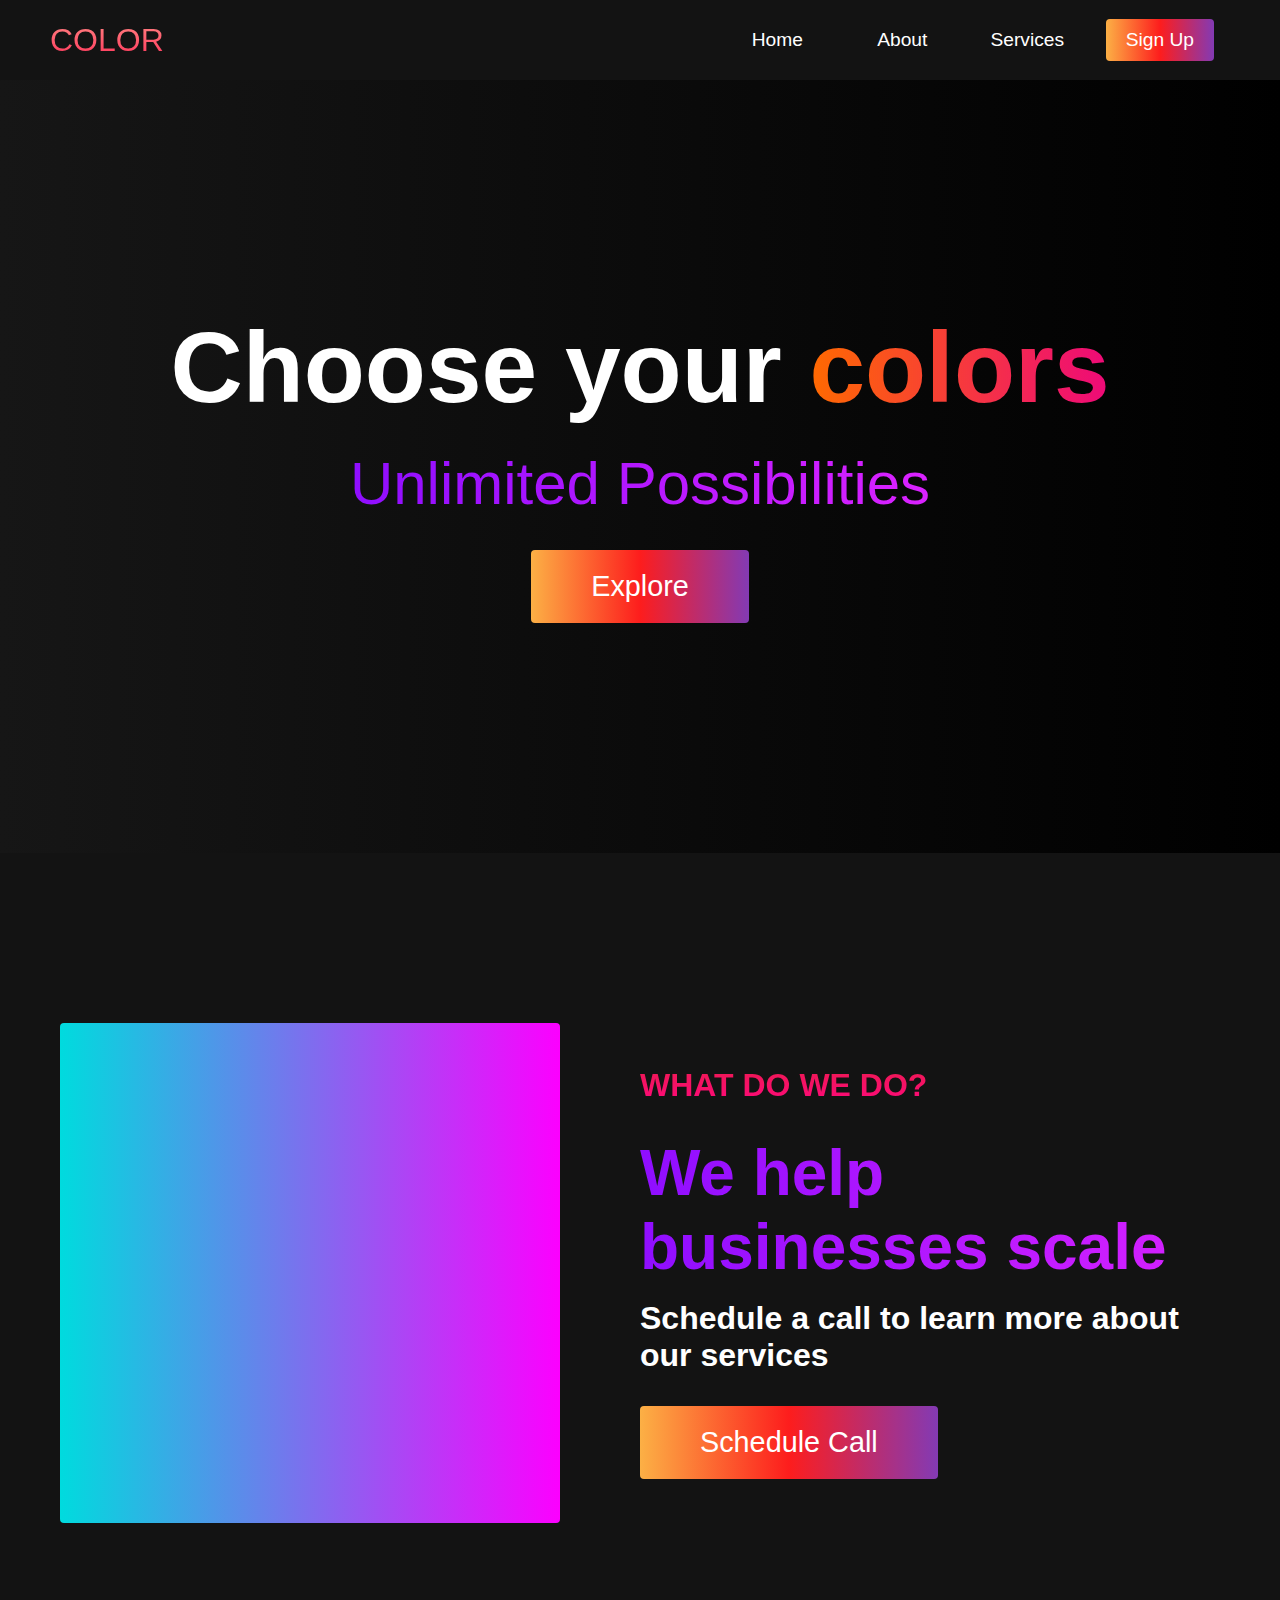
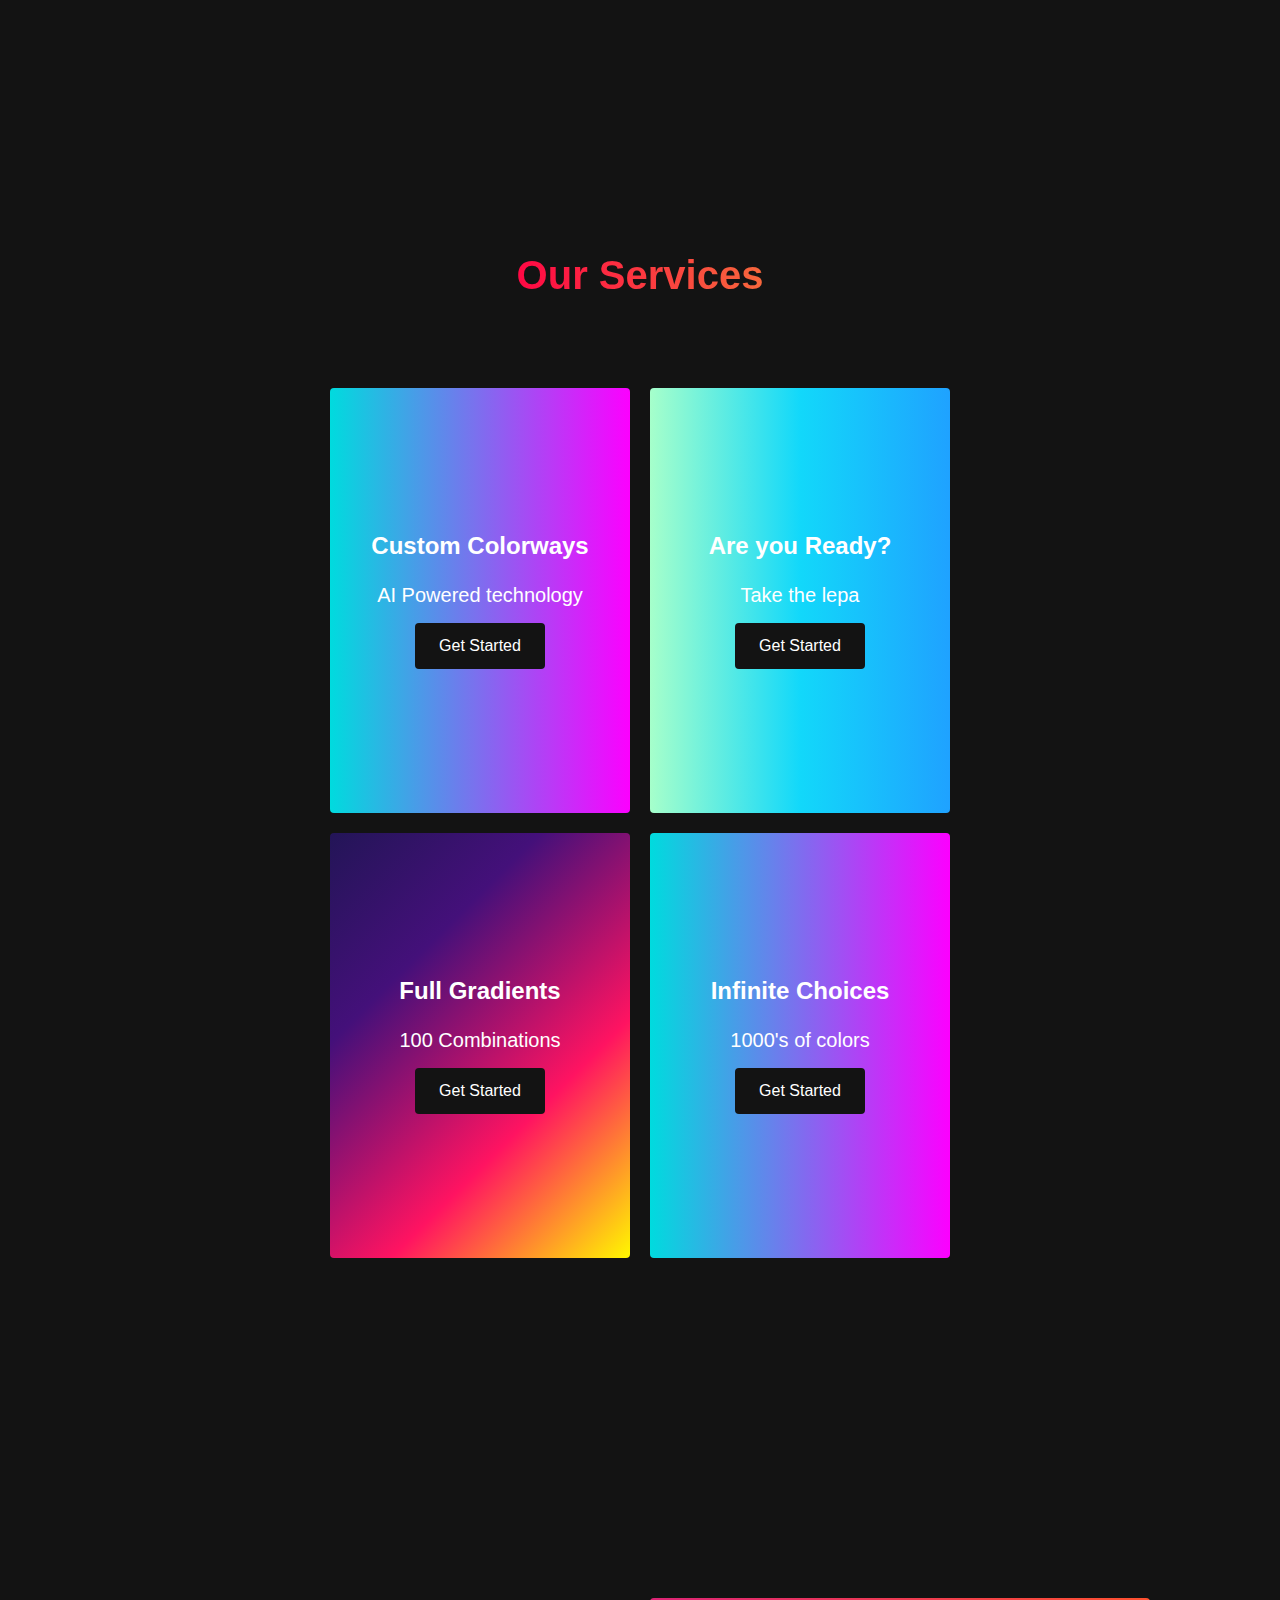
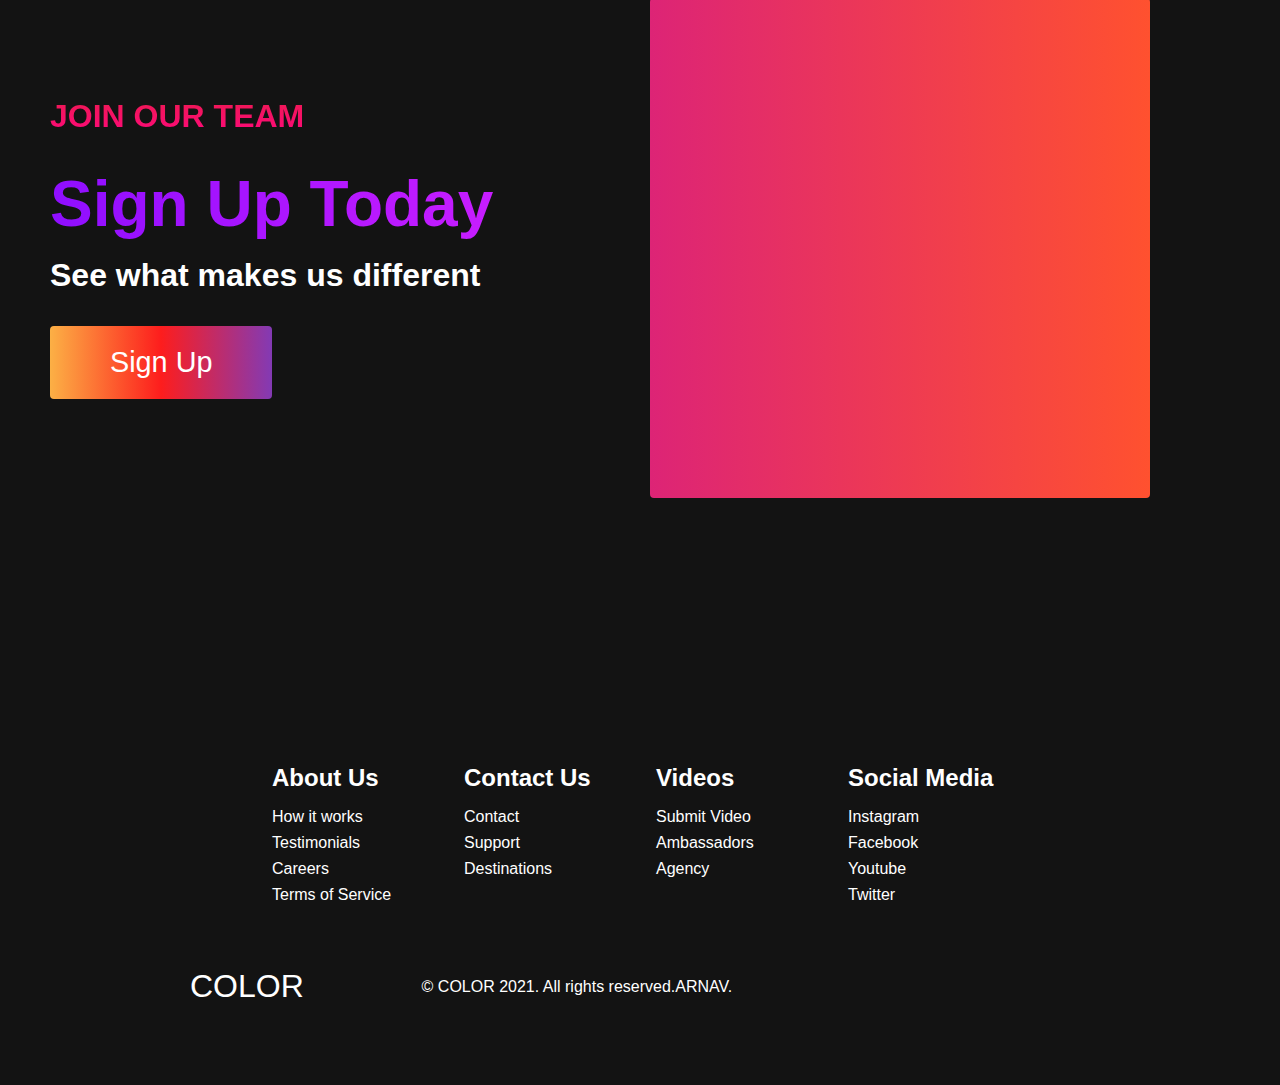
==== index.html @ cdf3b2d2 "responsive website with firebase auth and smooth scrolling" ====
<!DOCTYPE html>
<html lang="en">

<head>
    <meta charset="UTF-8" />
    <meta name="viewport" content="width=device-width, initial-scale=1.0" />
    <title>Color Website</title>
    <link rel="stylesheet" href="styles.css" />
    <link rel="stylesheet" href="https://use.fontawesome.com/releases/v5.14.0/css/all.css" integrity="sha384-HzLeBuhoNPvSl5KYnjx0BT+WB0QEEqLprO+NBkkk5gbc67FTaL7XIGa2w1L0Xbgc" crossorigin="anonymous" />
</head>

<body>
    <!-- Navbar Section -->
    <nav class="navbar">
        <div class="navbar__container">
            <a href="#home" id="navbar__logo">COLOR</a>
            <div class="navbar__toggle" id="mobile-menu">
                <span class="bar"></span> <span class="bar"></span>
                <span class="bar"></span>
            </div>
            <ul class="navbar__menu">
                <li class="navbar__item">
                    <a href="#home" class="navbar__links" id="home-page">Home</a>
                </li>
                <li class="navbar__item">
                    <a href="#about" class="navbar__links" id="about-page">About</a>
                </li>
                <li class="navbar__item">
                    <a href="#services" class="navbar__links" id="services-page">Services</a
            >
          </li>
          <li class="navbar__btn">
            <a href="./firebase auth/auth.html" class="button" id="signup">Sign Up</a>
                </li>
            </ul>
        </div>
    </nav>

    <!-- Hero Section -->
    <div class="hero" id="home">
        <div class="hero__container">
            <h1 class="hero__heading">Choose your <span>colors</span></h1>
            <p class="hero__description">Unlimited Possibilities</p>
            <button class="main__btn"><a href="#">Explore</a></button>
        </div>
    </div>

    <!-- About Section -->
    <div class="main" id="about">
        <div class="main__container">
            <div class="main__img--container">
                <div class="main__img--card"><i class="fas fa-layer-group"></i></div>
            </div>
            <div class="main__content">
                <h1>What do we do?</h1>
                <h2>We help businesses scale</h2>
                <p>Schedule a call to learn more about our services</p>
                <button class="main__btn"><a href="#">Schedule Call</a></button>
            </div>
        </div>
    </div>

    <!-- Services Section -->
    <div class="services" id="services">
        <h1>Our Services</h1>
        <div class="services__wrapper">
            <div class="services__card">
                <h2>Custom Colorways</h2>
                <p>AI Powered technology</p>
                <div class="services__btn"><button>Get Started</button></div>
            </div>
            <div class="services__card">
                <h2>Are you Ready?</h2>
                <p>Take the lepa</p>
                <div class="services__btn"><button>Get Started</button></div>
            </div>
            <div class="services__card">
                <h2>Full Gradients</h2>
                <p>100 Combinations</p>
                <div class="services__btn"><button>Get Started</button></div>
            </div>
            <div class="services__card">
                <h2>Infinite Choices</h2>
                <p>1000's of colors</p>
                <div class="services__btn"><button>Get Started</button></div>
            </div>
        </div>
    </div>

    <!-- Features Section -->
    <div class="main" id="sign-up">
        <div class="main__container">
            <div class="main__content">
                <h1>Join Our Team</h1>
                <h2>Sign Up Today</h2>
                <p>See what makes us different</p>
                <button class="main__btn"><a href="./firebase auth/auth.html">Sign Up</a></button>
            </div>
            <div class="main__img--container">
                <div class="main__img--card" id="card-2">
                    <i class="fas fa-users"></i>
                </div>
            </div>
        </div>
    </div>

    <!-- Footer Section -->
    <div class="footer__container">
        <div class="footer__links">
            <div class="footer__link--wrapper">
                <div class="footer__link--items">
                    <h2>About Us</h2>
                    <a href="/sign__up">How it works</a> <a href="/">Testimonials</a>
                    <a href="/">Careers</a> <a href="/">Terms of Service</a>
                </div>
                <div class="footer__link--items">
                    <h2>Contact Us</h2>
                    <a href="/">Contact</a> <a href="/">Support</a>
                    <a href="/">Destinations</a>
                </div>
            </div>
            <div class="footer__link--wrapper">
                <div class="footer__link--items">
                    <h2>Videos</h2>
                    <a href="/">Submit Video</a> <a href="/">Ambassadors</a>
                    <a href="/">Agency</a>
                </div>
                <div class="footer__link--items">
                    <h2>Social Media</h2>
                    <a href="/">Instagram</a> <a href="/">Facebook</a>
                    <a href="/">Youtube</a> <a href="/">Twitter</a>
                </div>
            </div>
        </div>
        <section class="social__media">
            <div class="social__media--wrap">
                <div class="footer__logo">
                    <a href="/" id="footer__logo">COLOR</a>
                </div>
                <p class="website__rights">© COLOR 2021. All rights reserved.ARNAV.</p>
                <div class="social__icons">
                    <a href="/" class="social__icon--link" target="_blank"><i class="fab fa-facebook"></i
            ></a>
                    <a href="/" class="social__icon--link"><i class="fab fa-instagram"></i
            ></a>
                    <a href="/" class="social__icon--link"><i class="fab fa-youtube"></i
            ></a>
                    <a href="/" class="social__icon--link"><i class="fab fa-linkedin"></i
            ></a>
                    <a href="/" class="social__icon--link"><i class="fab fa-twitter"></i
            ></a>
                </div>
            </div>
        </section>
    </div>

    <script src="app.js"></script>
</body>

</html>
---- styles.css ----
* {
  box-sizing: border-box;
  margin: 0;
  padding: 0;
  font-family: 'Kumbh Sans', sans-serif;
  scroll-behavior: smooth;
}

.navbar {
  background: #131313;
  height: 80px;
  display: flex;
  justify-content: center;
  align-items: center;
  font-size: 1.2rem;
  position: sticky;
  top: 0;
  z-index: 999;
}

.navbar__container {
  display: flex;
  justify-content: space-between;
  height: 80px;
  z-index: 1;
  width: 100%;
  max-width: 1300px;
  margin: 0 auto;
  padding: 0 50px;
}

#navbar__logo {
  background-color: #ff8177;
  background-image: linear-gradient(to top, #ff0844 0%, #ffb199 100%);
  background-size: 100%;
  -webkit-background-clip: text;
  -moz-background-clip: text;
  -webkit-text-fill-color: transparent;
  -moz-text-fill-color: transparent;
  display: flex;
  align-items: center;
  cursor: pointer;
  text-decoration: none;
  font-size: 2rem;
}

.navbar__menu {
  display: flex;
  align-items: center;
  list-style: none;
}

.navbar__item {
  height: 80px;
}

.navbar__links {
  color: #fff;
  display: flex;
  align-items: center;
  justify-content: center;
  width: 125px;
  text-decoration: none;
  height: 100%;
  transition: all 0.3s ease;
}

.navbar__btn {
  display: flex;
  justify-content: center;
  align-items: center;
  padding: 0 1rem;
  width: 100%;
}

.button {
  display: flex;
  justify-content: center;
  align-items: center;
  text-decoration: none;
  padding: 10px 20px;
  height: 100%;
  width: 100%;
  border: none;
  outline: none;
  border-radius: 4px;
  background: #833ab4;
  background: -webkit-linear-gradient(to right, #fcb045, #fd1d1d, #833ab4);
  background: linear-gradient(to right, #fcb045, #fd1d1d, #833ab4);
  color: #fff;
  transition: all 0.3s ease;
}

.navbar__links:hover {
  color: #9518fc;
  transition: all 0.3s ease;
}

@media screen and (max-width: 960px) {
  .navbar__container {
    display: flex;
    justify-content: space-between;
    height: 80px;
    z-index: 1;
    width: 100%;
    max-width: 1300px;
    padding: 0;
  }

  .navbar__menu {
    display: grid;
    grid-template-columns: auto;
    margin: 0;
    width: 100%;
    position: absolute;
    top: -1000px;
    opacity: 1;
    transition: all 0.5s ease;
    z-index: -1;
  }

  .navbar__menu.active {
    background: #131313;
    top: 100%;
    opacity: 1;
    transition: all 0.5s ease;
    z-index: 99;
    height: 60vh;
    font-size: 1.6rem;
  }

  #navbar__logo {
    padding-left: 25px;
  }

  .navbar__toggle .bar {
    width: 25px;
    height: 3px;
    margin: 5px auto;
    transition: all 0.3s ease-in-out;
    background: #fff;
  }

  .navbar__item {
    width: 100%;
  }

  .navbar__links {
    text-align: center;
    padding: 2rem;
    width: 100%;
    display: table;
  }

  .navbar__btn {
    padding-bottom: 2rem;
  }

  .button {
    display: flex;
    justify-content: center;
    align-items: center;
    width: 80%;
    height: 80px;
    margin: 0;
  }

  #mobile-menu {
    position: absolute;
    top: 20%;
    right: 5%;
    transform: translate(5%, 20%);
  }

  .navbar__toggle .bar {
    display: block;
    cursor: pointer;
  }

  #mobile-menu.is-active .bar:nth-child(2) {
    opacity: 0;
  }

  #mobile-menu.is-active .bar:nth-child(1) {
    transform: translateY(8px) rotate(45deg);
  }

  #mobile-menu.is-active .bar:nth-child(3) {
    transform: translateY(-8px) rotate(-45deg);
  }
}

/* Hero Section */
.hero {
  background: #000000;
  background: linear-gradient(to right, #161616, #000000);
  padding: 200px 0;
}

.hero__container {
  display: flex;
  flex-direction: column;
  justify-content: center;
  align-items: center;
  max-width: 1200px;
  margin: 0 auto;
  height: 90%;
  text-align: center;
  padding: 30px;
}

.hero__heading {
  font-size: 100px;
  margin-bottom: 24px;
  color: #fff;
}

.hero__heading span {
  background: #ee0979; /* fallback for old browsers */
  background: -webkit-linear-gradient(
    to right,
    #ff6a00,
    #ee0979
  ); /* Chrome 10-25, Safari 5.1-6 */
  background: linear-gradient(
    to right,
    #ff6a00,
    #ee0979
  ); /* W3C, IE 10+/ Edge, Firefox 16+, Chrome 26+, Opera 12+, Safari 7+ */
  background-size: 100%;
  -webkit-background-clip: text;
  -moz-background-clip: text;
  -webkit-text-fill-color: transparent;
  -mo-text-fill-color: transparent;
}

.hero__description {
  font-size: 60px;
  background: #da22ff; /* fallback for old browsers */
  background: -webkit-linear-gradient(
    to right,
    #9114ff,
    #da22ff
  ); /* Chrome 10-25, Safari 5.1-6 */
  background: linear-gradient(
    to right,
    #8f0eff,
    #da22ff
  ); /* W3C, IE 10+/ Edge, Firefox 16+, Chrome 26+, Opera 12+, Safari 7+ */
  background-size: 100%;
  -webkit-background-clip: text;
  -moz-background-clip: text;
  -webkit-text-fill-color: transparent;
  -moz-text-fill-color: transparent;
}

.highlight {
  border-bottom: 4px solid rgb(132, 0, 255);
}

@media screen and (max-width: 768px) {
  .hero__heading {
    font-size: 60px;
  }

  .hero__description {
    font-size: 40px;
  }
}

/* About Section */
.main {
  background-color: #131313;
  padding: 10rem 0;
}

.main__container {
  display: grid;
  grid-template-columns: 1fr 1fr;
  align-items: center;
  justify-content: center;
  margin: 0 auto;
  height: 90%;
  z-index: 1;
  width: 100%;
  max-width: 1300px;
  padding: 0 50px;
}

.main__content {
  color: #fff;
  width: 100%;
}

.main__content h1 {
  font-size: 2rem;
  background-color: #fe3b6f;
  background-image: linear-gradient(to top, #ff087b 0%, #ed1a52 100%);
  background-size: 100%;
  -webkit-background-clip: text;
  -moz-background-clip: text;
  -webkit-text-fill-color: transparent;
  -moz-text-fill-color: transparent;
  text-transform: uppercase;
  margin-bottom: 32px;
}

.main__content h2 {
  font-size: 4rem;
  background: #ff8177; /* fallback for old browsers */
  background: -webkit-linear-gradient(
    to right,
    #9114ff,
    #da22ff
  ); /* Chrome 10-25, Safari 5.1-6 */
  background: linear-gradient(
    to right,
    #8f0eff,
    #da22ff
  ); /* W3C, IE 10+/ Edge, Firefox 16+, Chrome 26+, Opera 12+, Safari 7+ */
  background-size: 100%;
  -webkit-background-clip: text;
  -moz-background-clip: text;
  -webkit-text-fill-color: transparent;
  -moz-text-fill-color: transparent;
}

.main__content p {
  margin-top: 1rem;
  font-size: 2rem;
  font-weight: 700;
}

.main__btn {
  font-size: 1.8rem;
  background: #833ab4;
  background: -webkit-linear-gradient(to right, #fcb045, #fd1d1d, #833ab4);
  background: linear-gradient(to right, #fcb045, #fd1d1d, #833ab4);
  padding: 20px 60px;
  border: none;
  border-radius: 4px;
  margin-top: 2rem;
  cursor: pointer;
  position: relative;
  transition: all 0.35s;
  outline: none;
}

.main__btn a {
  position: relative;
  z-index: 2;
  color: #fff;
  text-decoration: none;
}

.main__btn:after {
  position: absolute;
  content: '';
  top: 0;
  left: 0;
  width: 0;
  height: 100%;
  background: #ff1ead;
  transition: all 0.35s;
  border-radius: 4px;
}

.main__btn:hover {
  color: #fff;
}

.main__btn:hover:after {
  width: 100%;
}

.main__img--container {
  text-align: center;
}

.main__img--card {
  margin: 10px;
  height: 500px;
  width: 500px;
  border-radius: 4px;
  display: flex;
  flex-direction: column;
  justify-content: center;
  color: #fff;
  background-image: linear-gradient(to right, #00dbde 0%, #fc00ff 100%);
}

.fa-layer-group,
.fa-users {
  font-size: 14rem;
}

#card-2 {
  background: #ff512f;
  background: -webkit-linear-gradient(to right, #dd2476, #ff512f);
  background: linear-gradient(to right, #dd2476, #ff512f);
}

/* Mobile Responsive */
@media screen and (max-width: 1100px) {
  .main__container {
    display: grid;
    grid-template-columns: 1fr;
    align-items: center;
    justify-content: center;
    width: 100%;
    margin: 0 auto;
    height: 90%;
  }

  .main__img--container {
    display: flex;
    justify-content: center;
  }

  .main__img--card {
    height: 425px;
    width: 425px;
  }

  .main__content {
    text-align: center;
    margin-bottom: 4rem;
  }

  .main__content h1 {
    font-size: 2.5rem;
    margin-top: 2rem;
  }

  .main__content h2 {
    font-size: 3rem;
  }

  .main__content p {
    margin-top: 1rem;
    font-size: 1.5rem;
  }
}

@media screen and (max-width: 480px) {
  .main__img--card {
    width: 250px;
    height: 250px;
  }

  .fa-users,
  .fa-layer-group {
    font-size: 4rem;
  }

  .main__content h1 {
    font-size: 2rem;
    margin-top: 3rem;
  }
  .main__content h2 {
    font-size: 2rem;
  }

  .main__content p {
    margin-top: 2rem;
  }

  .main__btn {
    padding: 12px 36px;
    margin: 2.5rem 0;
  }
}

/* Services Section */
.services {
  background: #131313;
  display: flex;
  flex-direction: column;
  justify-content: center;
  align-items: center;
  height: 100%;
  padding: 10rem 0;
}

.services h1 {
  background-color: #ff8177;
  background-image: linear-gradient(to right, #ff0844 0%, #f7673c 100%);
  background-size: 100%;
  -webkit-background-clip: text;
  -moz-background-clip: text;
  -webkit-text-fill-color: transparent;
  -moz-text-fill-color: transparent;
  margin-bottom: 5rem;
  font-size: 2.5rem;
}

.services__wrapper {
  display: grid;
  grid-template-columns: 1fr 1fr 1fr 1fr;
  grid-template-rows: 1fr;
}

.services__card {
  margin: 10px;
  height: 425px;
  width: 300px;
  border-radius: 4px;
  display: flex;
  flex-direction: column;
  justify-content: center;
  color: #fff;
  background-image: linear-gradient(to right, #00dbde 0%, #fc00ff 100%);
  transition: 0.3s ease-in;
}

.services__card:nth-child(2) {
  background: #1fa2ff; /* fallback for old browsers */
  background: -webkit-linear-gradient(
    to right,
    #a6ffcb,
    #12d8fa,
    #1fa2ff
  ); /* Chrome 10-25, Safari 5.1-6 */
  background: linear-gradient(
    to right,
    #a6ffcb,
    #12d8fa,
    #1fa2ff
  ); /* W3C, IE 10+/ Edge, Firefox 16+, Chrome 26+, Opera 12+, Safari 7+ */
}

.services__card:nth-child(3) {
  background-image: linear-gradient(
    -225deg,
    #231557 0%,
    #44107a 29%,
    #ff1361 67%,
    #fff800 100%
  );
}

.services__card h2 {
  text-align: center;
}

.services__card p {
  text-align: center;
  margin-top: 24px;
  font-size: 20px;
}

.services__btn {
  display: flex;
  justify-content: center;
  margin-top: 16px;
}

.services__card button {
  color: #fff;
  padding: 14px 24px;
  border: none;
  outline: none;
  border-radius: 4px;
  background: #131313;
  font-size: 1rem;
}

.services__card button:hover {
  cursor: pointer;
}

.services__card:hover {
  transform: scale(1.075);
  transition: 0.3s ease-in;
  cursor: pointer;
}

@media screen and (max-width: 1300px) {
  .services__wrapper {
    grid-template-columns: 1fr 1fr;
  }
}

@media screen and (max-width: 768px) {
  .services__wrapper {
    grid-template-columns: 1fr;
  }
}

/* Footer CSS */
.footer__container {
  background-color: #131313;
  padding: 5rem 0;
  display: flex;
  flex-direction: column;
  justify-content: center;
  align-items: center;
}

#footer__logo {
  color: #fff;
  display: flex;
  align-items: center;
  cursor: pointer;
  text-decoration: none;
  font-size: 2rem;
}

.footer__links {
  width: 100%;
  max-width: 1000px;
  display: flex;
  justify-content: center;
}

.footer__link--wrapper {
  display: flex;
}

.footer__link--items {
  display: flex;
  flex-direction: column;
  align-items: flex-start;
  margin: 16px;
  text-align: left;
  width: 160px;
  box-sizing: border-box;
}

.footer__link--items h2 {
  margin-bottom: 16px;
  color: #fff;
}

.footer__link--items a {
  color: #fff;
  text-decoration: none;
  margin-bottom: 0.5rem;
  transition: 0.3 ease-out;
}

.footer__link--items a:hover {
  color: #e9e9e9;
  transition: 0.3 ease-out;
}

.social__icon--link {
  color: #fff;
  font-size: 24px;
}

.social__media {
  max-width: 1000px;
  width: 100%;
}

.social__media--wrap {
  display: flex;
  justify-content: space-between;
  align-items: center;
  width: 90%;
  max-width: 1000px;
  margin: 40px auto 0 auto;
}

.social__icons {
  display: flex;
  justify-content: space-between;
  align-items: center;
  width: 240px;
}

.website__rights {
  color: #fff;
}

@media screen and (max-width: 820px) {
  .footer__links {
    padding-top: 2rem;
  }

  #footer__logo {
    margin-bottom: 2rem;
  }

  .website__rights {
    margin-bottom: 2rem;
  }

  .footer__link--wrapper {
    flex-direction: column;
  }

  .social__media--wrap {
    flex-direction: column;
  }
}

@media screen and (max-width: 480px) {
  .footer__link--items {
    margin: 0;
    padding: 10px;
    width: 100%;
  }
}
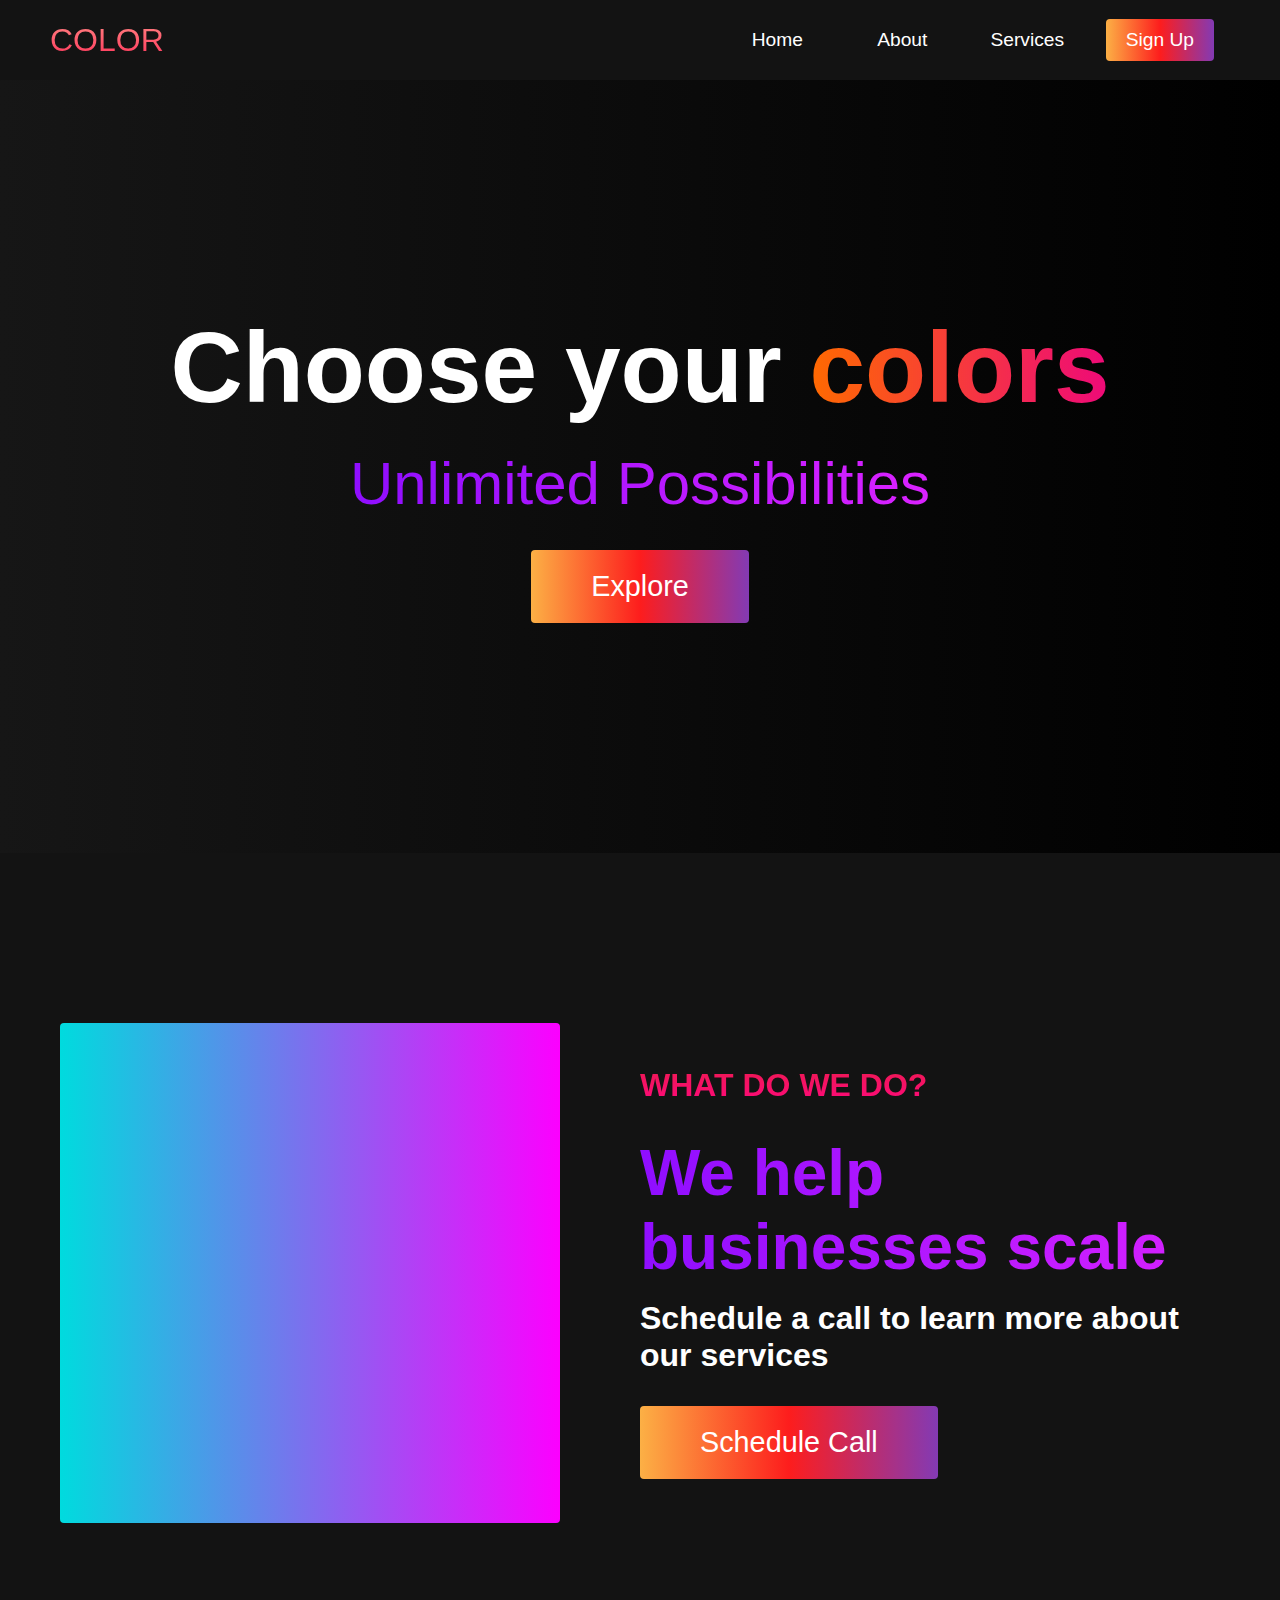
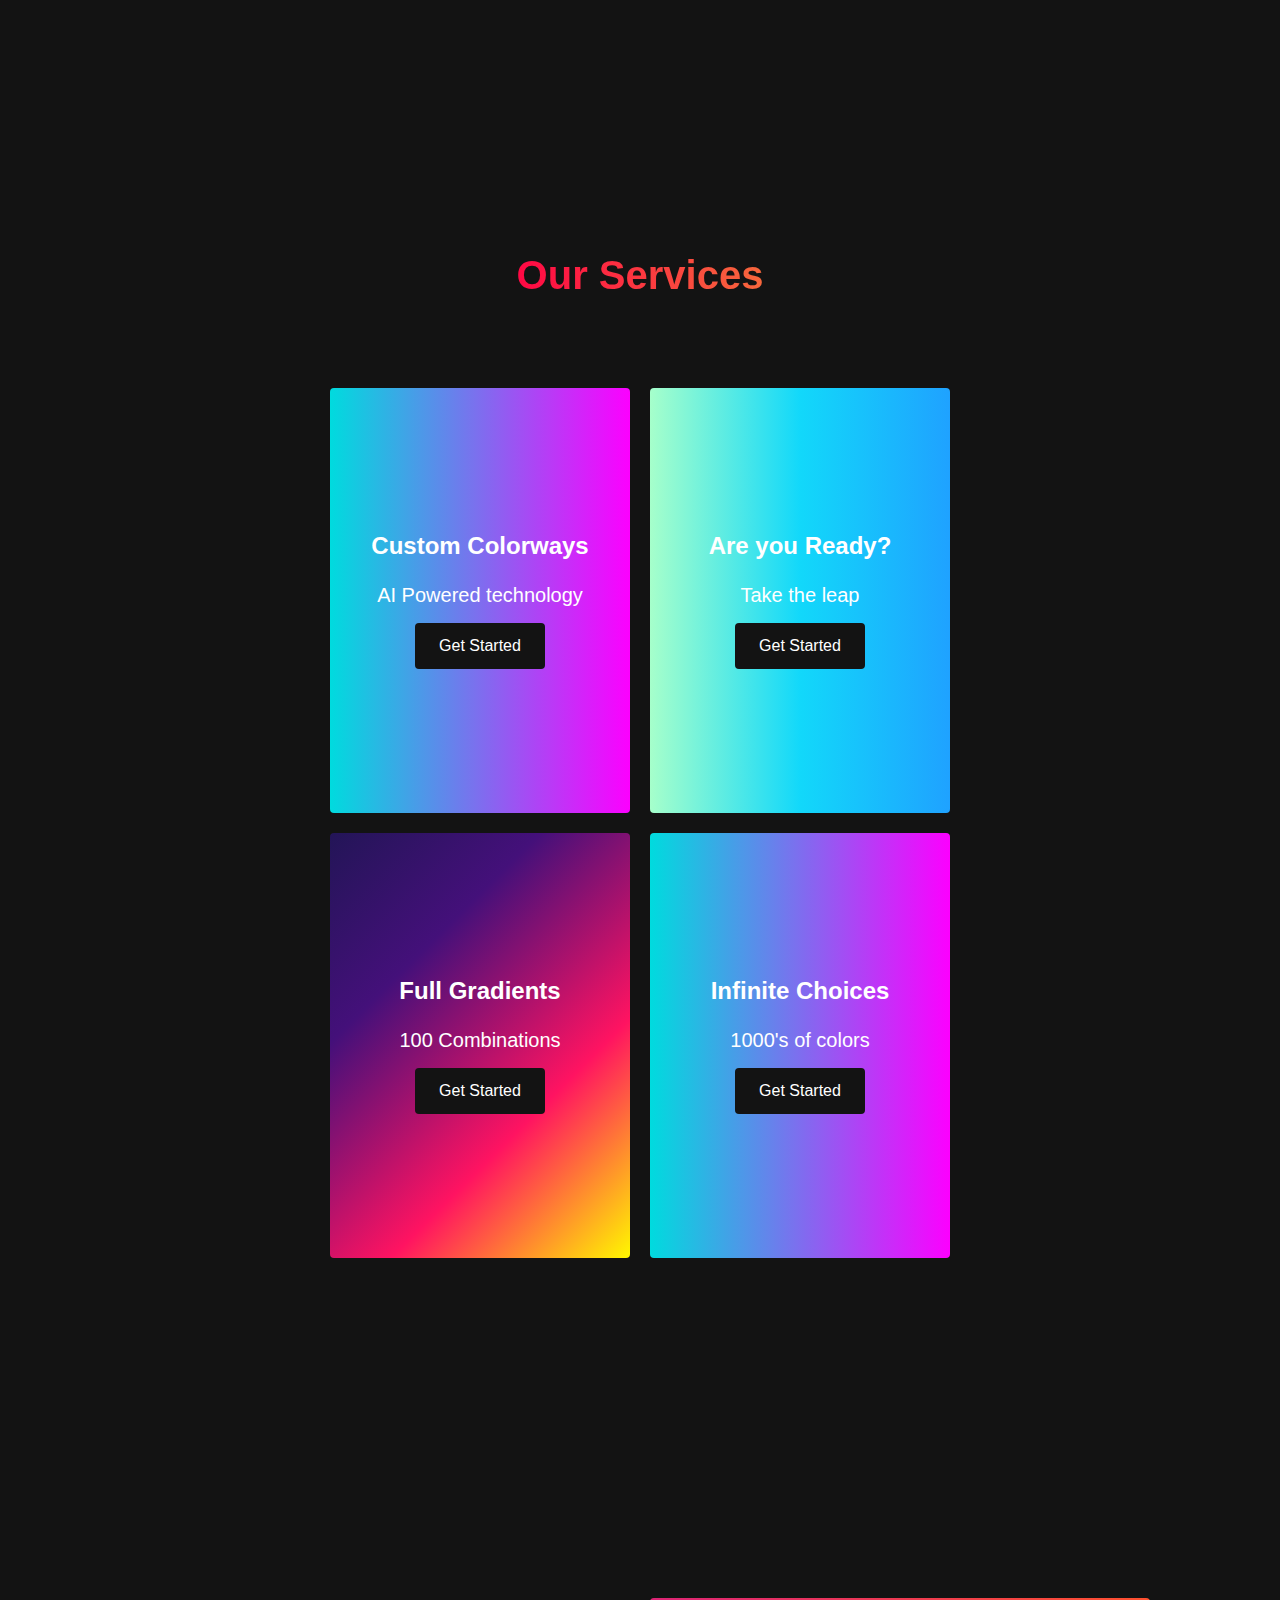
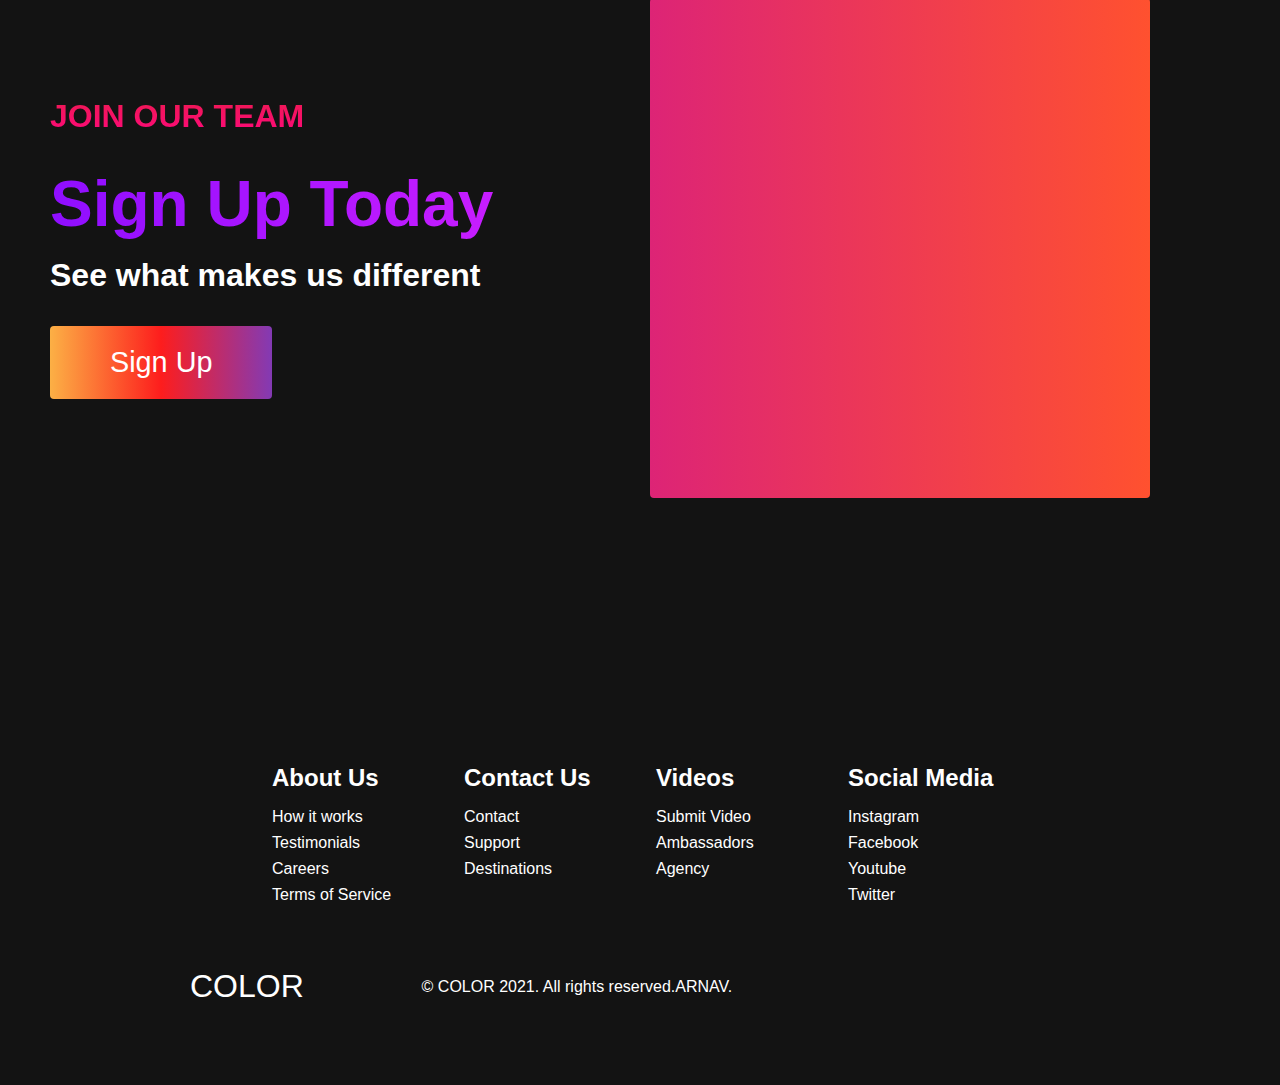
==== commit b040eada: "Update index.html" ====
--- a/index.html
+++ b/index.html
@@ -71,7 +71,7 @@
             </div>
             <div class="services__card">
                 <h2>Are you Ready?</h2>
-                <p>Take the lepa</p>
+                <p>Take the leap</p>
                 <div class="services__btn"><button>Get Started</button></div>
             </div>
             <div class="services__card">
@@ -157,4 +157,4 @@
     <script src="app.js"></script>
 </body>
 
-</html>+</html>
